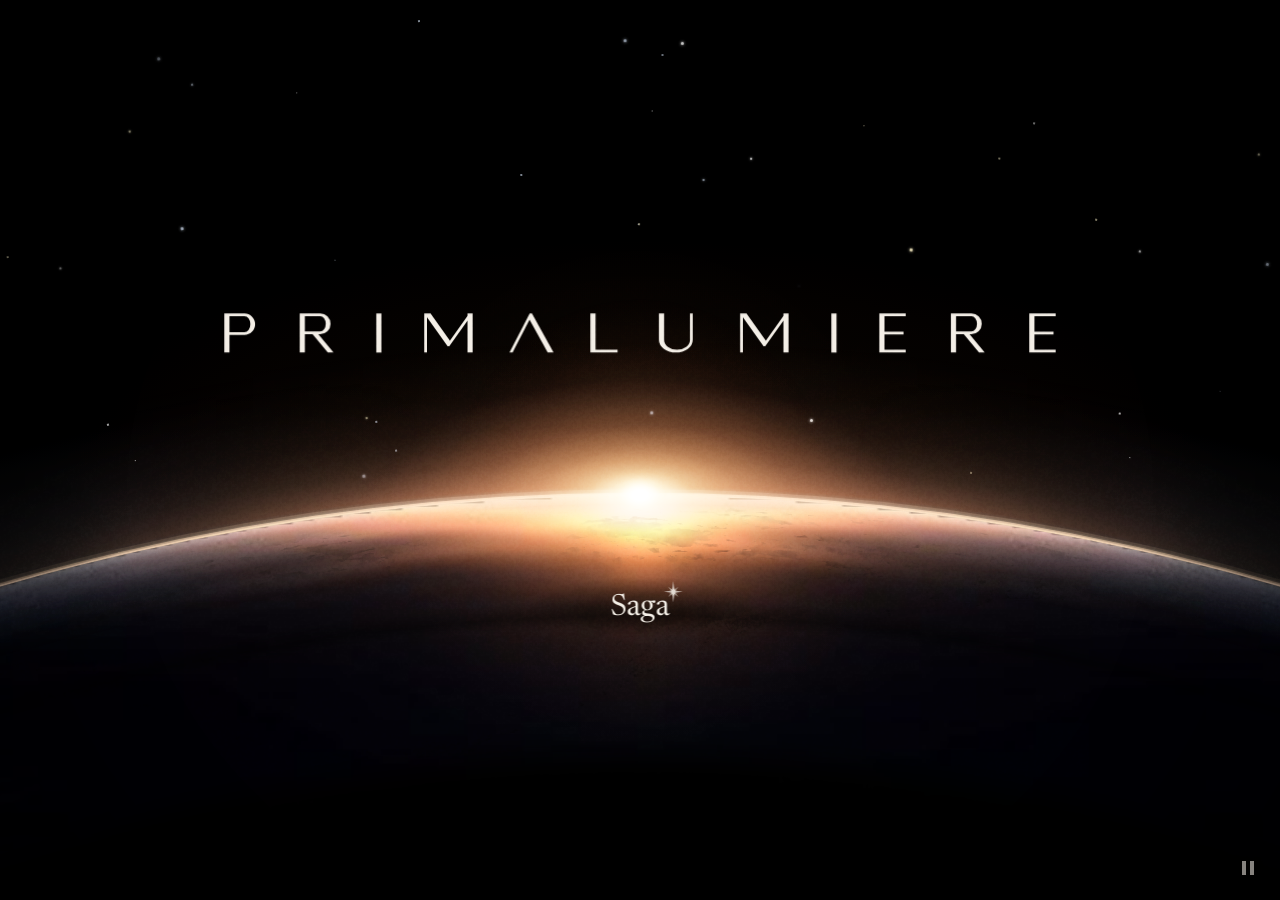
==== index.html @ acbf9173 "site: primalumiere.com" ====
<!doctype html>
<html lang="en-IN">
<head>
<meta charset="utf-8">
<meta name="viewport" content="width=device-width, initial-scale=1, viewport-fit=cover">
<meta name="color-scheme" content="dark">
<!-- No script and no other origin is allowed. -->
<meta http-equiv="Content-Security-Policy" content="default-src 'none'; style-src 'self'; img-src 'self'; font-src 'self'; base-uri 'none'; form-action 'none'">
<meta name="referrer" content="no-referrer">
<meta name="robots" content="noai, noimageai">
<meta name="description" content="PrimaLumiere is building Saga: Of People, Through People, a teacher-led classroom tool for engineering colleges in India.">
<title>PrimaLumiere</title>
<link rel="icon" href="favicon.svg" type="image/svg+xml">
<link rel="preload" href="fonts/newsreader.woff2" as="font" type="font/woff2" crossorigin>
<link rel="stylesheet" href="site.css">
<link rel="stylesheet" href="home.css">
</head>
<body>
<a class="skip" href="#main">Skip to content</a>
<main id="main">
  <section class="dawn daybreak first" id="top" aria-labelledby="top-h">
    <!-- Back to front: stars, the sun's glow, its disc (hidden by the planet until it rises), the planet, the lit air, the sun's light. -->
    <div class="sky" aria-hidden="true"><span class="stars"><span class="turn"><i></i><i></i><i></i><i></i><i></i><i></i><i></i><i></i><i></i><i></i><i></i><i></i><i></i><i></i><i></i><i></i><i></i><i></i><i></i><i></i><i></i><i></i><i></i><i></i><i></i><i></i><i></i><i></i><i></i><i></i><i></i><i></i><i></i><i></i><i></i><i></i><i></i><i></i><i></i><i></i><i></i><i></i><i></i><i></i><i></i><i></i><i></i><i></i><i></i><i></i><i></i><i></i><i></i><i></i><i></i><i></i><i></i><i></i><i></i><i></i><i></i><i></i><i></i><i></i><i></i><i></i><i></i><i></i><i></i><i></i><i></i><i></i><i></i><i></i><i></i><i></i><i></i><i></i><i></i><i></i><i></i><i></i><i></i><i></i><i></i><i></i><i></i><i></i><i></i><i></i><i></i><i></i><i></i><i></i><i></i><i></i><i></i><i></i><i></i><i></i><i></i><i></i><i></i><i></i><i></i><i></i><i></i><i></i></span></span><span class="halo"></span><span class="disc"></span>
      <!-- The planet: one circle, its top as a smooth stroked arc. Strokes keep their pixel widths; each fades along the arc by its gradient. -->
      <svg class="limb" viewBox="0 0 1000 1000" fill="none" focusable="false">
        <defs>
          <path id="limb-arc" d="M117 178.6A500 500 0 0 1 883 178.6" vector-effect="non-scaling-stroke"/>
          <path id="limb-body" d="M117 178.6A500 500 0 0 1 883 178.6V1000H117Z"/>
          <!-- Mirrored about the sun (x 500): offset 1 is 40% of the planet's width away. -->
          <linearGradient id="limb-rim" gradientUnits="userSpaceOnUse" x1="500" x2="900" spreadMethod="reflect">
            <stop stop-color="#fffdf6"/><stop offset=".14" stop-color="#fffae5"/><stop offset=".24" stop-color="#ffe4c9" stop-opacity=".86"/><stop offset=".32" stop-color="#dfc2b2" stop-opacity=".6"/>
            <stop offset=".48" stop-color="#b9a9a8" stop-opacity=".46"/><stop offset=".75" stop-color="#9aa0b0" stop-opacity=".26"/><stop offset="1" stop-color="#9aa0b0" stop-opacity=".17"/>
          </linearGradient>
          <linearGradient id="limb-hot" gradientUnits="userSpaceOnUse" x1="500" x2="900" spreadMethod="reflect">
            <stop stop-color="#fff"/><stop offset=".1" stop-color="#fff4e2" stop-opacity=".9"/><stop offset=".2" stop-color="#ffe2bc" stop-opacity=".66"/><stop offset=".3" stop-color="#ffcf9c" stop-opacity=".36"/><stop offset=".42" stop-color="#ffc890" stop-opacity=".12"/><stop offset=".55" stop-color="#ffc890" stop-opacity="0"/>
          </linearGradient>
        </defs>
        <use href="#limb-body" fill="#000"/>
        <!-- The rim: warm to the screen's edges, overexposed near the sun. -->
        <g class="rim">
          <use href="#limb-arc" stroke="url(#limb-rim)" stroke-width="7" stroke-opacity=".1"/>
          <use href="#limb-arc" stroke="url(#limb-rim)" stroke-width="4" stroke-opacity=".3"/>
          <use href="#limb-arc" stroke="url(#limb-rim)" stroke-width="1.6"/>
        </g>
        <g class="hot">
          <use href="#limb-arc" stroke="url(#limb-hot)" stroke-width="12" stroke-opacity=".3"/>
          <use href="#limb-arc" stroke="url(#limb-hot)" stroke-width="5"/>
        </g>
      </svg>
      <!-- The turning earth: its surface turns along the rim, the band below a little faster, while its light stays under the sun.
           Each band is two copies, half a cycle apart, crossing over so the turn never ends. -->
      <span class="earth"><span class="pair"><span class="surface outer"></span><span class="surface outer later"></span></span><span class="pair"><span class="surface inner"></span><span class="surface inner later"></span></span></span>
      <span class="air"></span><span class="sun"></span></div>
    <!-- The name is drawn: one filled outline per letter, thick and thin strokes, wide letters, open spacing; the text stays for screen readers. -->
    <h1 id="top-h"><span class="sr">PrimaLumiere</span>
      <svg class="mark" viewBox="-4 -4 2267.45 108" aria-hidden="true" focusable="false">
        <g><path d="M-3.25 -3.25H10.75V103.25H-3.25ZM-3.25 -3.25H51.5A29.25 29.25 0 0 1 51.5 55.25H-3.25ZM10.75 4.25V47.75H51.5A16.25 21.75 0 0 0 51.5 4.25Z"/></g>
        <g><path d="M202.3 -3.25H216.3V103.25H202.3ZM202.3 -3.25H258.05A28.25 28.25 0 0 1 258.05 53.25H202.3ZM216.3 4.25V45.75H258.05A15.25 20.75 0 0 0 258.05 4.25ZM231.7 46.75L247.31 46.75L294.3 103.25L278.69 103.25Z"/></g>
        <g><path d="M410.98 -3.25H424.98V103.25H410.98Z"/></g>
        <g><path d="M541.65 -3.25H549.15V103.25H541.65ZM659.65 -3.25H673.65V103.25H659.65ZM541.65 -3.25L558.84 -3.25L611.64 70.84L664.44 -3.25L673.65 -3.25L610.05 86L605.25 86Z"/></g>
        <g><path d="M774.07 103.25L782.52 103.25L828.69 13.92L878.08 103.25L894.07 103.25L835.19 -3.25L829.12 -3.25Z"/></g>
        <g><path d="M994.5 -3.25H1008.5V103.25H994.5ZM994.5 95.75H1068.5V103.25H994.5Z"/></g>
        <g><path d="M1181.28 -3.25V69A46 34.25 0 0 0 1273.28 69V-3.25H1265.78V69A35.25 26.75 0 0 1 1195.28 69V-3.25Z"/></g>
        <g><path d="M1402.62 -3.25H1410.12V103.25H1402.62ZM1520.62 -3.25H1534.62V103.25H1520.62ZM1402.62 -3.25L1419.82 -3.25L1472.62 70.84L1525.42 -3.25L1534.62 -3.25L1471.03 86L1466.22 86Z"/></g>
        <g><path d="M1651.3 -3.25H1665.3V103.25H1651.3Z"/></g>
        <g><path d="M1781.97 -3.25H1853.97V4.25H1795.97V46.25H1847.97V53.75H1795.97V95.75H1853.97V103.25H1781.97Z"/></g>
        <g><path d="M1977.15 -3.25H1991.15V103.25H1977.15ZM1977.15 -3.25H2032.9A28.25 28.25 0 0 1 2032.9 53.25H1977.15ZM1991.15 4.25V45.75H2032.9A15.25 20.75 0 0 0 2032.9 4.25ZM2006.55 46.75L2022.16 46.75L2069.15 103.25L2053.54 103.25Z"/></g>
        <g><path d="M2190.7 -3.25H2262.7V4.25H2204.7V46.25H2256.7V53.75H2204.7V95.75H2262.7V103.25H2190.7Z"/></g>
      </svg>
    </h1>
    <!-- Saga, under the sun on the planet's dark side: the way to its page, in the serif of that page's title. -->
    <!-- Saga's star (the founder's reference, 12 Nov): thin rays from a bright point, the vertical longest; here in the word's own colour. -->
    <a class="to-saga" href="saga/">Saga<svg class="star" viewBox="-12 -12 24 24" aria-hidden="true" focusable="false">
      <path d="M0 -12L1.25 0L0 12L-1.25 0ZM10.5 0L0 1.15L-10.5 0L0 -1.15ZM5.66 -5.66L0.6 0.6L-5.66 5.66L-0.6 -0.6ZM5.66 5.66L-0.6 0.6L-5.66 -5.66L0.6 -0.6ZM2.14 -5.17L0.46 0.19L-2.14 5.17L-0.46 -0.19ZM5.17 -2.14L0.19 0.46L-5.17 2.14L-0.19 -0.46ZM5.17 2.14L-0.19 0.46L-5.17 -2.14L0.19 -0.46ZM2.14 5.17L-0.46 0.19L-2.14 -5.17L0.46 -0.19Z"/><circle r="2.1"/>
    </svg></a>
    <!-- The earth and the sky turn for as long as the page is open and the stars breathe for six minutes; this pauses them. A native checkbox, so keys and screen readers work without script. -->
    <label class="pause"><input type="checkbox" id="turn"><span class="sr">Pause the moving sky</span></label>
  </section>
</main>
</body>
</html>
---- site.css ----
/* PrimaLumiere's site, the parts every page shares: the type, the tokens, the dawn and the daybreak, the missing page,
   and the move from the company's page to Saga's. Each page adds its own file: home.css (the company's page) and
   saga/saga.css (Saga's page); a rule for one page goes in that page's file, so it can never reach another page.
   No script; small images only: the film grain, and the planet's surface and its light (WebP, with JPEG fallbacks).
   Each rule is the finished page; starting states live only in the pages' motion blocks, so a phone that reduces
   motion or lacks scroll timelines shows the same page, still. */

/* The display serif, Newsreader (SIL Open Font License, fonts/OFL.txt): weight 400, Latin, roman and italic. */
@font-face { font-family: Newsreader; src: url(fonts/newsreader.woff2) format("woff2"); font-weight: 400; font-style: normal; font-display: swap; }
@font-face { font-family: Newsreader; src: url(fonts/newsreader-italic.woff2) format("woff2"); font-weight: 400; font-style: italic; font-display: swap; }
/* Until it arrives, Georgia resized to Newsreader's width and line box, so the swap moves nothing.
   shortcut: measured against Georgia only; a phone without Georgia falls through to its own serif and may shift a little. */
@font-face { font-family: "Newsreader fallback"; src: local(Georgia); font-style: normal; size-adjust: 97.4%; ascent-override: 75.5%; descent-override: 27.2%; line-gap-override: 0%; }
@font-face { font-family: "Newsreader fallback"; src: local("Georgia Italic"), local(Georgia-Italic); font-style: italic; size-adjust: 87.3%; ascent-override: 84.2%; descent-override: 30.4%; line-gap-override: 0%; }

:root {
  --night: #050505; --light: #f4efe7; --muted: #a9a196; --ember: #e8a56c; --hairline: #24211e;
  --font-display: Newsreader, "Newsreader fallback", "Iowan Old Style", "Palatino Linotype", Palatino, "Noto Serif", Georgia, serif;
  --font-text: system-ui, -apple-system, "Segoe UI", Roboto, "Noto Sans", "Helvetica Neue", Arial, sans-serif;
  --gutter: max(1.25rem, 4vw);
  --arrive: cubic-bezier(0.16, 1, 0.3, 1); --settle: cubic-bezier(0.4, 0, 0.2, 1);
  /* The dawn's shape. A page or a section moves and sizes its horizon by setting these. */
  --horizon: 55%; --sun-x: 50%; --planet: 260vw; --halo: min(92vw, 80rem); --glow: 56rem;
  color-scheme: dark;
}
@media (min-width: 48rem) { :root { --planet: 360vw; } }
@media (prefers-contrast: more) { :root { --muted: var(--light); } }

* { box-sizing: border-box; }
html { -webkit-text-size-adjust: 100%; }
@media (prefers-reduced-motion: no-preference) { html { scroll-behavior: smooth; } }
body { margin: 0; background: var(--night); color: var(--light); font: 1.0625rem/1.6 var(--font-text); }
a { color: inherit; text-underline-offset: 0.25em; text-decoration-color: var(--ember); }
:focus-visible { outline: 2px solid var(--light); outline-offset: 4px; }
h1, h2, p { margin: 0; }
.sr { position: absolute; width: 1px; height: 1px; overflow: hidden; clip-path: inset(50%); white-space: nowrap; }
.skip { position: absolute; left: -999px; top: 0; z-index: 20; }
.skip:focus { left: 1rem; top: 1rem; background: var(--night); padding: 0.75rem 1rem; }

/* The dawn: a planet far wider than the screen, so its top reads as a horizon, lit from behind; a vignette fades the sides. */
.dawn { position: relative; isolation: isolate; overflow: clip; }
.sky { position: absolute; inset: 0; z-index: -1; pointer-events: none; }
.sky::after { content: ""; position: absolute; inset: 0; background: radial-gradient(ellipse 72% 78% at var(--sun-x) var(--horizon), transparent 35%, var(--night) 100%); }
.halo { position: absolute; left: var(--sun-x); top: var(--horizon); width: var(--halo); aspect-ratio: 5 / 2; transform: translate(-50%, -50%); background: radial-gradient(closest-side, rgb(255 214 170 / 0.4), rgb(224 138 82 / 0.15) 45%, transparent); }
/* The night side: black and opaque, so whatever sits behind it is below the horizon. */
.planet { --air: 0.875rem; position: absolute; left: var(--sun-x); top: var(--horizon); width: var(--planet); aspect-ratio: 1; transform: translateX(-50%); border-radius: 50%; background: #000; }
/* Rim and air where the planet is this box (the company's is the SVG .limb): rings faded by a mask on the sun, each edge ramped over pixels so it never steps. */
.planet::before, .planet::after { content: ""; position: absolute; inset: calc(-1 * var(--air)); border-radius: 50%; }
.planet::before {
  background: radial-gradient(closest-side, transparent calc(100% - var(--air) - 3px), rgb(255 232 204 / 0.9) calc(100% - var(--air) - 0.5px), rgb(255 200 150 / 0.3) calc(100% - var(--air) + 2px), transparent calc(100% - var(--air) * 0.4));
  mask: radial-gradient(var(--halo) at 50% var(--air), #000, rgb(0 0 0 / 0.4) 30%, rgb(0 0 0 / 0.1) 65%, transparent);
}
.planet::after {
  background: radial-gradient(closest-side, transparent calc(100% - var(--air) - 2.5px), #fffaf0 calc(100% - var(--air) - 0.5px), rgb(255 214 150 / 0.6) calc(100% - var(--air) * 0.8), rgb(238 128 58 / 0.32) calc(100% - var(--air) * 0.55), rgb(110 180 204 / 0.2) calc(100% - var(--air) * 0.25), transparent),
    radial-gradient(100% 1.25rem at 50% var(--air), rgb(232 140 80 / 0.12), transparent);
  mask: radial-gradient(calc(var(--halo) / 3) at 50% var(--air), #000, transparent);
}
/* The sun as a lens sees it: a white-hot core on the rim inside a round glare that ignores the planet's edge, since it forms in the lens. */
.sun {
  position: absolute; left: var(--sun-x); top: var(--horizon); width: var(--glow); aspect-ratio: 1; transform: translate(-50%, -50%);
  background: radial-gradient(calc(var(--glow) * 0.22) calc(var(--glow) * 0.055), #fff 10%, rgb(255 250 240 / 0.95) 30%, rgb(255 236 210 / 0.7) 40%, rgb(255 210 160 / 0.35) 65%, rgb(255 190 130 / 0.12) 85%, transparent),
    radial-gradient(circle closest-side, rgb(255 230 200 / 0.3), rgb(255 206 160 / 0.14) 10%, rgb(255 180 120 / 0.06) 26%, rgb(255 160 100 / 0.02) 52%, transparent);
}
/* ---- The daybreak: the dawn in full, as the company's first screen and Saga's cover draw it ---- */

/* Space here is pure black, for the grain to blend with. --hi and --ho: the air's scale inside and outside the limb. */
.daybreak { --night: #000; --hi: clamp(9px, 1.45vw, 22px); --ho: clamp(14px, 2.7vw, 40px); background: var(--night); }
/* Film grain, soft-light: black stays black and white white, the dark gradients lose their bands, and the glow is not dusted. */
.daybreak::after { content: ""; position: absolute; inset: 0; z-index: 1; pointer-events: none; background: url(grain.png); opacity: 0.04; mix-blend-mode: soft-light; }
/* The vignette, gentler here: it darkens the corners but spares the rim, which runs bright to the screen's edges. */
.daybreak .sky::after { background: radial-gradient(ellipse 80% 100% at var(--sun-x) var(--horizon), transparent 50%, var(--night)); }
/* Day: a broad warm halo across the middle of the sky, behind the planet. */
.daybreak .sky::before { content: ""; position: absolute; inset: 0; opacity: 0.8;
  background: radial-gradient(max(50vw, 16rem) 30svh at var(--sun-x) var(--horizon), rgb(255 150 86 / 0.15), rgb(200 96 52 / 0.05) 45%, transparent); }
/* The sun's glow in the air, behind the planet: a flat bright band along the horizon and a softer plume rising behind the name. */
.daybreak .halo { inset: 0; width: auto; aspect-ratio: auto; transform: none;
  background: radial-gradient(max(22vw, 9rem) 8svh at var(--sun-x) var(--horizon), rgb(255 226 190 / 0.3), rgb(255 180 120 / 0.22) 22%, rgb(240 140 80 / 0.14) 45%, rgb(200 100 60 / 0.07) 70%, rgb(170 84 50 / 0.03) 88%, transparent),
    radial-gradient(clamp(9rem, 15vw, 24rem) 22svh at var(--sun-x) var(--horizon), rgb(255 214 170 / 0.22), rgb(250 170 110 / 0.19) 15%, rgb(240 150 90 / 0.14) 30%, rgb(230 128 76 / 0.09) 52%, rgb(180 90 56 / 0.04) 76%, transparent); }
/* The daybreak's planet: an SVG of the same circle as .planet, sized and placed the same way. */
.limb { position: absolute; left: var(--sun-x); top: var(--horizon); width: var(--planet); height: auto; transform: translateX(-50%); overflow: visible; }
/* The earth, kept inside the planet: its surface can turn (the company's page turns it) while its light stays under the sun.
   The black ground is what the light multiplies where there is no surface, so the light never shows on its own. */
.earth { position: absolute; inset: 0; background: #000; clip-path: circle(calc(var(--planet) / 2 - 1px) at var(--sun-x) calc(var(--horizon) + var(--planet) / 2)); }
/* The light on the surface, still: warm under the sun, bright just inside the limb, slate to the sides; an arc of 80 degrees (1.2856 r by 0.3259 r). */
.earth::after { --r: calc(var(--planet) / 2); content: ""; position: absolute; left: calc(var(--sun-x) - var(--r) * 0.6428); top: var(--horizon);
  width: calc(var(--r) * 1.2856); height: calc(var(--r) * 0.3259); background: url(earth-light.jpg) 0 0 / 100% 100% no-repeat; mix-blend-mode: multiply; }
/* The surface: cloud tops and their shadows, already curved (a 62-degree arc; box 1.0306 r by 0.2461 r), in two bands turning about the planet's centre. */
.surface { --r: calc(var(--planet) / 2); position: absolute; left: calc(var(--sun-x) - var(--r) * 0.5153); top: var(--horizon); width: calc(var(--r) * 1.0306); height: calc(var(--r) * 0.2461);
  background: url(earth-detail.jpg) 0 0 / 100% 100% no-repeat; transform-origin: 50% var(--r); transform: rotate(var(--to)); }
/* Sharper where WebP is read: the band at the size a 1440 px screen shows it; the JPEG above, smaller, is the fallback. */
.surface { background-image: image-set(url(earth-detail.webp) type("image/webp"), url(earth-detail.jpg) type("image/jpeg")); }
/* The band by the rim turns slower than the one below it, which is nearer, so the surface reads as a sphere turning; the lower one fades in over the other. */
.outer { --from: 4deg; --to: -4deg; mask-image: radial-gradient(circle var(--r) at 50% var(--r), transparent calc(100% - var(--r) * 0.075), #000 calc(100% - var(--r) * 0.06)); }
.inner { --from: 6deg; --to: -6deg; mask-image: radial-gradient(circle var(--r) at 50% var(--r), #000 calc(100% - var(--r) * 0.06), transparent calc(100% - var(--r) * 0.045)); }
/* The lit air, seen against space and against the dark ground: one band straddling the limb, on the planet's own circle (100% is the limb). */
.air, .air::before, .air::after { position: absolute; inset: 0; }
.air::before, .air::after { content: ""; --limb: circle calc(var(--planet) / 2) at var(--sun-x) calc(var(--horizon) + var(--planet) / 2); }
/* Warm: brightest at the limb, falling inward and outward; strongest within 8% of the screen either side of the sun, never gone at the edges. The masks are placed from --sun-x, so they follow a sun off the centre. */
.air::before {
  background: radial-gradient(var(--limb), transparent calc(100% - 4 * var(--hi)), rgb(255 176 140 / 0.05) calc(100% - 3 * var(--hi)), rgb(255 176 140 / 0.11) calc(100% - 2 * var(--hi)),
    rgb(255 176 140 / 0.29) calc(100% - var(--hi)), rgb(255 176 140 / 0.48) calc(100% - var(--hi) / 2), rgb(255 222 190 / 0.72) 100%, rgb(255 168 124 / 0.62) calc(100% + var(--ho) / 4),
    rgb(255 168 124 / 0.49) calc(100% + var(--ho) / 2), rgb(255 168 124 / 0.29) calc(100% + var(--ho)), rgb(255 168 124 / 0.18) calc(100% + 1.5 * var(--ho)),
    rgb(255 168 124 / 0.11) calc(100% + 2 * var(--ho)), rgb(255 168 124 / 0.04) calc(100% + 3 * var(--ho)), transparent calc(100% + 4.5 * var(--ho)));
  mask-image: linear-gradient(90deg, rgb(0 0 0 / 0.1), rgb(0 0 0 / 0.14) calc(var(--sun-x) - 46%), rgb(0 0 0 / 0.36) calc(var(--sun-x) - 35%), rgb(0 0 0 / 0.8) calc(var(--sun-x) - 20%), #000 calc(var(--sun-x) - 8%),
    #000 calc(var(--sun-x) + 8%), rgb(0 0 0 / 0.8) calc(var(--sun-x) + 20%), rgb(0 0 0 / 0.36) calc(var(--sun-x) + 35%), rgb(0 0 0 / 0.14) calc(var(--sun-x) + 46%), rgb(0 0 0 / 0.1));
}
/* Cool: the far limb, away from the sun, mostly just inside the edge. */
.air::after {
  background: radial-gradient(var(--limb), transparent calc(100% - 3 * var(--hi)), rgb(150 170 210 / 0.1) calc(100% - 1.5 * var(--hi)), rgb(150 170 210 / 0.22) calc(100% - 0.3 * var(--hi)),
    rgb(170 180 205 / 0.1) 100%, rgb(150 165 200 / 0.08) calc(100% + 1.5 * var(--ho)), transparent calc(100% + 4 * var(--ho)));
  mask-image: linear-gradient(90deg, rgb(0 0 0 / 0.7), rgb(0 0 0 / 0.7) calc(var(--sun-x) - 40%), transparent calc(var(--sun-x) - 16%), transparent calc(var(--sun-x) + 16%), rgb(0 0 0 / 0.7) calc(var(--sun-x) + 40%), rgb(0 0 0 / 0.7));
}
/* The daybreak's sun: a compact core on the rim, glare spilling onto the planet, a faint round glare; screened, since glare is light that adds to what it falls on. */
.daybreak .sun { --core: clamp(1.5rem, 2.3vw, 2.1rem); mix-blend-mode: screen;
  background: radial-gradient(var(--core) calc(var(--core) * 0.7) at 50% 50%, #fff 25%, rgb(255 250 236 / 0.9) 45%, rgb(255 236 200 / 0.5) 70%, rgb(255 220 170 / 0.2) 88%, transparent),
    radial-gradient(clamp(8rem, 20vw, 20rem) clamp(5rem, 9vw, 8rem) at 50% 50%, rgb(255 244 222 / 0.95), rgb(255 232 190 / 0.9) 12%, rgb(255 198 135 / 0.8) 20%, rgb(250 165 100 / 0.66) 30%, rgb(242 145 85 / 0.48) 40%, rgb(225 120 70 / 0.24) 60%, rgb(190 100 66 / 0.08) 85%, transparent),
    radial-gradient(circle 16rem, rgb(255 230 200 / 0.22), rgb(255 206 160 / 0.1) 10%, rgb(255 180 120 / 0.05) 26%, rgb(255 160 100 / 0.02) 52%, transparent); }

/* The missing page: a small dawn, with the way back. */
.lost { --horizon: 70%; --halo: min(70vw, 44rem); --glow: 6rem;
  min-height: max(100svh, 30rem); display: grid; align-content: start; justify-items: center; gap: 0.5rem; padding: 28svh var(--gutter) 0; text-align: center; }
.lost h1 { font: 400 clamp(1.875rem, 1.4rem + 2vw, 3rem)/1.15 var(--font-display); }
.lost p { color: var(--muted); }
.lost a { display: inline-flex; align-items: center; min-height: 48px; }

/* Going to Saga's page, its name travels into that page's title. */
@view-transition { navigation: auto; }
::view-transition-group(saga) { animation-duration: 0.4s; animation-timing-function: cubic-bezier(0.4, 0, 0.2, 1); }

/* Motion every page uses: a fade, and the sun's bloom. */
@keyframes appear { from { opacity: 0; } }
@keyframes bloom { from { opacity: 0; transform: translate(-50%, -50%) scale(0.3); } }
---- home.css ----
/* The company's page, after site.css: one screen, the name drawn over the daybreak, Saga under the sun, and the
   arrival paced like a film title. */

/* Screen 1, first light: the name in the upper glow, the horizon just below the middle. --saga-drop: Saga's centre below the horizon, an eighth of the screen, in one place. */
.first { --saga-drop: 12.5%; height: 100svh; min-height: 34rem; }
/* A soft clear zone in the turning surface round Saga, so a passing cloud never dims it. */
.first .earth { mask-image: radial-gradient(clamp(4rem, 9vw, 8rem) clamp(1.5rem, 3.4svh, 2.25rem) at var(--sun-x) calc(var(--horizon) + var(--saga-drop)), rgb(0 0 0 / 0.5) 35%, #000); }
/* The live sky (the founder, 12 Nov: "add a live star background"; "from the star I meant the background stars"; "keep the rotation
   on all the time"): 108 stars set round the planet's centre, their pattern repeating every 24 degrees, the sky turning 24 degrees
   every 270 s at the surface's own pace, for as long as the page is open, so each cycle ends where it began. Each star breathes
   on its own slow rhythm (a full breath of 8 to 16 s) for six minutes, then rests, bright; its repeats breathe with it. In CSS
   alone, since the page runs no script. The pause stops the sky and the earth; with reduced motion the stars do not breathe.
   The band the name crosses (31 to 43%) stays clear, by a mask that does not turn. */
.stars { position: absolute; inset: 0; mask-image: linear-gradient(#000 29%, transparent 32%, transparent 42%, #000 45%); }
/* The pivot: a point at the planet's centre; each star is turned about it and lifted to its height in the sky. */
.turn { --r: calc(var(--planet) / 2); --sky: calc(max(100svh, 34rem) * 0.55); position: absolute; left: var(--sun-x); top: calc(var(--horizon) + var(--r)); width: 0; height: 0; }
.stars i { position: absolute; left: 0; top: 0; margin: -1px 0 0 -1px; border-radius: 50%; opacity: var(--hi); }
.stars i:nth-child(1) { transform: rotate(-17.94deg) translateY(calc(-1 * (var(--r) + 0.525 * var(--sky)))); width: 2.6px; height: 2.6px; background: rgb(254 243 199); box-shadow: 0 0 2.6px rgb(254 243 199); --hi: 0.86; animation-duration: 7.3s; animation-iteration-count: 50; animation-delay: -7.7s; }
.stars i:nth-child(2) { transform: rotate(0.47deg) translateY(calc(-1 * (var(--r) + 0.889 * var(--sky)))); width: 1.8px; height: 1.8px; background: rgb(219 234 254); --hi: 0.61; animation-duration: 5.7s; animation-iteration-count: 64; animation-delay: -0.3s; }
.stars i:nth-child(3) { transform: rotate(-9.97deg) translateY(calc(-1 * (var(--r) + 0.967 * var(--sky)))); width: 3px; height: 3px; background: rgb(219 234 254); box-shadow: 0 0 3px rgb(219 234 254); --hi: 0.56; animation-duration: 5.7s; animation-iteration-count: 64; animation-delay: -10.7s; }
.stars i:nth-child(4) { transform: rotate(-0.02deg) translateY(calc(-1 * (var(--r) + 0.547 * var(--sky)))); width: 1.8px; height: 1.8px; background: rgb(254 243 199); --hi: 0.67; animation-duration: 6.7s; animation-iteration-count: 54; animation-delay: -12.3s; }
.stars i:nth-child(5) { transform: rotate(-22.61deg) translateY(calc(-1 * (var(--r) + 0.638 * var(--sky)))); width: 2.2px; height: 2.2px; background: rgb(219 234 254); box-shadow: 0 0 2.2px rgb(219 234 254); --hi: 0.62; animation-duration: 7.9s; animation-iteration-count: 46; animation-delay: -3.1s; }
.stars i:nth-child(6) { transform: rotate(-15.90deg) translateY(calc(-1 * (var(--r) + 0.092 * var(--sky)))); width: 2px; height: 2px; background: rgb(254 243 199); --hi: 0.57; animation-duration: 4.7s; animation-iteration-count: 76; animation-delay: -8.8s; }
.stars i:nth-child(7) { transform: rotate(-7.22deg) translateY(calc(-1 * (var(--r) + 0.855 * var(--sky)))); width: 1.4px; height: 1.4px; background: rgb(255 255 255); --hi: 0.69; animation-duration: 5.3s; animation-iteration-count: 68; animation-delay: -8.2s; }
.stars i:nth-child(8) { transform: rotate(-16.25deg) translateY(calc(-1 * (var(--r) + 0.729 * var(--sky)))); width: 1.6px; height: 1.6px; background: rgb(254 243 199); --hi: 0.55; animation-duration: 6.5s; animation-iteration-count: 56; animation-delay: -1.7s; }
.stars i:nth-child(9) { transform: rotate(-10.11deg) translateY(calc(-1 * (var(--r) + 0.621 * var(--sky)))); width: 3px; height: 3px; background: rgb(219 234 254); box-shadow: 0 0 3px rgb(219 234 254); --hi: 0.78; animation-duration: 5.9s; animation-iteration-count: 62; animation-delay: -1.2s; }
.stars i:nth-child(10) { transform: rotate(-6.33deg) translateY(calc(-1 * (var(--r) + 0.177 * var(--sky)))); width: 2px; height: 2px; background: rgb(219 234 254); --hi: 0.75; animation-duration: 6.6s; animation-iteration-count: 54; animation-delay: -12.4s; }
.stars i:nth-child(11) { transform: rotate(-19.89deg) translateY(calc(-1 * (var(--r) + 0.164 * var(--sky)))); width: 3px; height: 3px; background: rgb(255 255 255); box-shadow: 0 0 3px rgb(255 255 255); --hi: 0.86; animation-duration: 6.9s; animation-iteration-count: 52; animation-delay: -9.7s; }
.stars i:nth-child(12) { transform: rotate(-5.93deg) translateY(calc(-1 * (var(--r) + 0.115 * var(--sky)))); width: 1.6px; height: 1.6px; background: rgb(219 234 254); --hi: 0.64; animation-duration: 7.4s; animation-iteration-count: 48; animation-delay: -4.2s; }
.stars i:nth-child(13) { transform: rotate(-12.17deg) translateY(calc(-1 * (var(--r) + 0.177 * var(--sky)))); width: 1.2px; height: 1.2px; background: rgb(255 255 255); --hi: 0.89; animation-duration: 6.0s; animation-iteration-count: 60; animation-delay: -2.6s; }
.stars i:nth-child(14) { transform: rotate(-0.03deg) translateY(calc(-1 * (var(--r) + 0.546 * var(--sky)))); width: 1.2px; height: 1.2px; background: rgb(219 234 254); --hi: 0.74; animation-duration: 7.6s; animation-iteration-count: 48; animation-delay: -2.2s; }
.stars i:nth-child(15) { transform: rotate(-12.90deg) translateY(calc(-1 * (var(--r) + 0.590 * var(--sky)))); width: 2.2px; height: 2.2px; background: rgb(255 255 255); box-shadow: 0 0 2.2px rgb(255 255 255); --hi: 0.75; animation-duration: 6.1s; animation-iteration-count: 60; animation-delay: -5.0s; }
.stars i:nth-child(16) { transform: rotate(0.27deg) translateY(calc(-1 * (var(--r) + 0.775 * var(--sky)))); width: 1.4px; height: 1.4px; background: rgb(255 255 255); --hi: 0.79; animation-duration: 5.9s; animation-iteration-count: 62; animation-delay: -11.1s; }
.stars i:nth-child(17) { transform: rotate(-0.32deg) translateY(calc(-1 * (var(--r) + 0.919 * var(--sky)))); width: 3px; height: 3px; background: rgb(219 234 254); box-shadow: 0 0 3px rgb(219 234 254); --hi: 0.68; animation-duration: 5.2s; animation-iteration-count: 70; animation-delay: -4.6s; }
.stars i:nth-child(18) { transform: rotate(-10.44deg) translateY(calc(-1 * (var(--r) + 0.348 * var(--sky)))); width: 1.2px; height: 1.2px; background: rgb(219 234 254); --hi: 0.87; animation-duration: 6.3s; animation-iteration-count: 58; animation-delay: -5.2s; }
.stars i:nth-child(19) { transform: rotate(-15.62deg) translateY(calc(-1 * (var(--r) + 0.809 * var(--sky)))); width: 1.6px; height: 1.6px; background: rgb(255 255 255); --hi: 0.56; animation-duration: 7.2s; animation-iteration-count: 50; animation-delay: -3.7s; }
.stars i:nth-child(20) { transform: rotate(-11.28deg) translateY(calc(-1 * (var(--r) + 0.396 * var(--sky)))); width: 3px; height: 3px; background: rgb(219 234 254); box-shadow: 0 0 3px rgb(219 234 254); --hi: 0.7; animation-duration: 5.9s; animation-iteration-count: 62; animation-delay: -2.9s; }
.stars i:nth-child(21) { transform: rotate(-4.55deg) translateY(calc(-1 * (var(--r) + 0.975 * var(--sky)))); width: 2px; height: 2px; background: rgb(219 234 254); --hi: 0.9; animation-duration: 6.3s; animation-iteration-count: 58; animation-delay: -10.1s; }
.stars i:nth-child(22) { transform: rotate(-10.83deg) translateY(calc(-1 * (var(--r) + 0.832 * var(--sky)))); width: 2.2px; height: 2.2px; background: rgb(254 243 199); box-shadow: 0 0 2.2px rgb(254 243 199); --hi: 0.78; animation-duration: 5.1s; animation-iteration-count: 70; animation-delay: -7.3s; }
.stars i:nth-child(23) { transform: rotate(-21.59deg) translateY(calc(-1 * (var(--r) + 0.684 * var(--sky)))); width: 2.2px; height: 2.2px; background: rgb(255 255 255); box-shadow: 0 0 2.2px rgb(255 255 255); --hi: 0.83; animation-duration: 5.1s; animation-iteration-count: 70; animation-delay: -9.0s; }
.stars i:nth-child(24) { transform: rotate(-20.39deg) translateY(calc(-1 * (var(--r) + 0.431 * var(--sky)))); width: 3px; height: 3px; background: rgb(255 255 255); box-shadow: 0 0 3px rgb(255 255 255); --hi: 0.62; animation-duration: 5.8s; animation-iteration-count: 62; animation-delay: -2.3s; }
.stars i:nth-child(25) { transform: rotate(0.87deg) translateY(calc(-1 * (var(--r) + 0.914 * var(--sky)))); width: 3px; height: 3px; background: rgb(255 255 255); box-shadow: 0 0 3px rgb(255 255 255); --hi: 0.78; animation-duration: 4.2s; animation-iteration-count: 86; animation-delay: -4.1s; }
.stars i:nth-child(26) { transform: rotate(0.27deg) translateY(calc(-1 * (var(--r) + 0.167 * var(--sky)))); width: 3px; height: 3px; background: rgb(219 234 254); box-shadow: 0 0 3px rgb(219 234 254); --hi: 0.71; animation-duration: 7.7s; animation-iteration-count: 46; animation-delay: -9.8s; }
.stars i:nth-child(27) { transform: rotate(-19.20deg) translateY(calc(-1 * (var(--r) + 0.764 * var(--sky)))); width: 1.2px; height: 1.2px; background: rgb(254 243 199); --hi: 0.79; animation-duration: 4.1s; animation-iteration-count: 88; animation-delay: -6.8s; }
.stars i:nth-child(28) { transform: rotate(-6.84deg) translateY(calc(-1 * (var(--r) + 0.510 * var(--sky)))); width: 1.4px; height: 1.4px; background: rgb(219 234 254); --hi: 0.56; animation-duration: 5.8s; animation-iteration-count: 62; animation-delay: -8.3s; }
.stars i:nth-child(29) { transform: rotate(-7.35deg) translateY(calc(-1 * (var(--r) + 0.398 * var(--sky)))); width: 1.8px; height: 1.8px; background: rgb(255 255 255); --hi: 0.61; animation-duration: 7.7s; animation-iteration-count: 46; animation-delay: -6.2s; }
.stars i:nth-child(30) { transform: rotate(-6.55deg) translateY(calc(-1 * (var(--r) + 0.187 * var(--sky)))); width: 2.2px; height: 2.2px; background: rgb(254 243 199); box-shadow: 0 0 2.2px rgb(254 243 199); --hi: 0.63; animation-duration: 7.5s; animation-iteration-count: 48; animation-delay: -2.3s; }
.stars i:nth-child(31) { transform: rotate(-9.37deg) translateY(calc(-1 * (var(--r) + 0.903 * var(--sky)))); width: 2.2px; height: 2.2px; background: rgb(219 234 254); box-shadow: 0 0 2.2px rgb(219 234 254); --hi: 0.63; animation-duration: 7.9s; animation-iteration-count: 46; animation-delay: -11.7s; }
.stars i:nth-child(32) { transform: rotate(-13.97deg) translateY(calc(-1 * (var(--r) + 0.637 * var(--sky)))); width: 1.8px; height: 1.8px; background: rgb(254 243 199); --hi: 0.72; animation-duration: 6.7s; animation-iteration-count: 54; animation-delay: -10.3s; }
.stars i:nth-child(33) { transform: rotate(-2.59deg) translateY(calc(-1 * (var(--r) + 0.652 * var(--sky)))); width: 1.8px; height: 1.8px; background: rgb(219 234 254); --hi: 0.73; animation-duration: 7.8s; animation-iteration-count: 46; animation-delay: -15.4s; }
.stars i:nth-child(34) { transform: rotate(-12.63deg) translateY(calc(-1 * (var(--r) + 0.261 * var(--sky)))); width: 2px; height: 2px; background: rgb(255 255 255); --hi: 0.89; animation-duration: 7.2s; animation-iteration-count: 50; animation-delay: -1.7s; }
.stars i:nth-child(35) { transform: rotate(-6.79deg) translateY(calc(-1 * (var(--r) + 0.072 * var(--sky)))); width: 2.6px; height: 2.6px; background: rgb(219 234 254); box-shadow: 0 0 2.6px rgb(219 234 254); --hi: 0.58; animation-duration: 7.4s; animation-iteration-count: 48; animation-delay: -5.1s; }
.stars i:nth-child(36) { transform: rotate(-6.05deg) translateY(calc(-1 * (var(--r) + 0.290 * var(--sky)))); width: 1.6px; height: 1.6px; background: rgb(255 255 255); --hi: 0.79; animation-duration: 4.4s; animation-iteration-count: 82; animation-delay: -7.9s; }
.stars i:nth-child(37) { transform: rotate(6.06deg) translateY(calc(-1 * (var(--r) + 0.525 * var(--sky)))); width: 2.6px; height: 2.6px; background: rgb(254 243 199); box-shadow: 0 0 2.6px rgb(254 243 199); --hi: 0.86; animation-duration: 7.3s; animation-iteration-count: 50; animation-delay: -7.7s; }
.stars i:nth-child(38) { transform: rotate(24.47deg) translateY(calc(-1 * (var(--r) + 0.889 * var(--sky)))); width: 1.8px; height: 1.8px; background: rgb(219 234 254); --hi: 0.61; animation-duration: 5.7s; animation-iteration-count: 64; animation-delay: -0.3s; }
.stars i:nth-child(39) { transform: rotate(14.03deg) translateY(calc(-1 * (var(--r) + 0.967 * var(--sky)))); width: 3px; height: 3px; background: rgb(219 234 254); box-shadow: 0 0 3px rgb(219 234 254); --hi: 0.56; animation-duration: 5.7s; animation-iteration-count: 64; animation-delay: -10.7s; }
.stars i:nth-child(40) { transform: rotate(23.98deg) translateY(calc(-1 * (var(--r) + 0.547 * var(--sky)))); width: 1.8px; height: 1.8px; background: rgb(254 243 199); --hi: 0.67; animation-duration: 6.7s; animation-iteration-count: 54; animation-delay: -12.3s; }
.stars i:nth-child(41) { transform: rotate(1.39deg) translateY(calc(-1 * (var(--r) + 0.638 * var(--sky)))); width: 2.2px; height: 2.2px; background: rgb(219 234 254); box-shadow: 0 0 2.2px rgb(219 234 254); --hi: 0.62; animation-duration: 7.9s; animation-iteration-count: 46; animation-delay: -3.1s; }
.stars i:nth-child(42) { transform: rotate(8.10deg) translateY(calc(-1 * (var(--r) + 0.092 * var(--sky)))); width: 2px; height: 2px; background: rgb(254 243 199); --hi: 0.57; animation-duration: 4.7s; animation-iteration-count: 76; animation-delay: -8.8s; }
.stars i:nth-child(43) { transform: rotate(16.78deg) translateY(calc(-1 * (var(--r) + 0.855 * var(--sky)))); width: 1.4px; height: 1.4px; background: rgb(255 255 255); --hi: 0.69; animation-duration: 5.3s; animation-iteration-count: 68; animation-delay: -8.2s; }
.stars i:nth-child(44) { transform: rotate(7.75deg) translateY(calc(-1 * (var(--r) + 0.729 * var(--sky)))); width: 1.6px; height: 1.6px; background: rgb(254 243 199); --hi: 0.55; animation-duration: 6.5s; animation-iteration-count: 56; animation-delay: -1.7s; }
.stars i:nth-child(45) { transform: rotate(13.89deg) translateY(calc(-1 * (var(--r) + 0.621 * var(--sky)))); width: 3px; height: 3px; background: rgb(219 234 254); box-shadow: 0 0 3px rgb(219 234 254); --hi: 0.78; animation-duration: 5.9s; animation-iteration-count: 62; animation-delay: -1.2s; }
.stars i:nth-child(46) { transform: rotate(17.67deg) translateY(calc(-1 * (var(--r) + 0.177 * var(--sky)))); width: 2px; height: 2px; background: rgb(219 234 254); --hi: 0.75; animation-duration: 6.6s; animation-iteration-count: 54; animation-delay: -12.4s; }
.stars i:nth-child(47) { transform: rotate(4.11deg) translateY(calc(-1 * (var(--r) + 0.164 * var(--sky)))); width: 3px; height: 3px; background: rgb(255 255 255); box-shadow: 0 0 3px rgb(255 255 255); --hi: 0.86; animation-duration: 6.9s; animation-iteration-count: 52; animation-delay: -9.7s; }
.stars i:nth-child(48) { transform: rotate(18.07deg) translateY(calc(-1 * (var(--r) + 0.115 * var(--sky)))); width: 1.6px; height: 1.6px; background: rgb(219 234 254); --hi: 0.64; animation-duration: 7.4s; animation-iteration-count: 48; animation-delay: -4.2s; }
.stars i:nth-child(49) { transform: rotate(11.83deg) translateY(calc(-1 * (var(--r) + 0.177 * var(--sky)))); width: 1.2px; height: 1.2px; background: rgb(255 255 255); --hi: 0.89; animation-duration: 6.0s; animation-iteration-count: 60; animation-delay: -2.6s; }
.stars i:nth-child(50) { transform: rotate(23.97deg) translateY(calc(-1 * (var(--r) + 0.546 * var(--sky)))); width: 1.2px; height: 1.2px; background: rgb(219 234 254); --hi: 0.74; animation-duration: 7.6s; animation-iteration-count: 48; animation-delay: -2.2s; }
.stars i:nth-child(51) { transform: rotate(11.10deg) translateY(calc(-1 * (var(--r) + 0.590 * var(--sky)))); width: 2.2px; height: 2.2px; background: rgb(255 255 255); box-shadow: 0 0 2.2px rgb(255 255 255); --hi: 0.75; animation-duration: 6.1s; animation-iteration-count: 60; animation-delay: -5.0s; }
.stars i:nth-child(52) { transform: rotate(24.27deg) translateY(calc(-1 * (var(--r) + 0.775 * var(--sky)))); width: 1.4px; height: 1.4px; background: rgb(255 255 255); --hi: 0.79; animation-duration: 5.9s; animation-iteration-count: 62; animation-delay: -11.1s; }
.stars i:nth-child(53) { transform: rotate(23.68deg) translateY(calc(-1 * (var(--r) + 0.919 * var(--sky)))); width: 3px; height: 3px; background: rgb(219 234 254); box-shadow: 0 0 3px rgb(219 234 254); --hi: 0.68; animation-duration: 5.2s; animation-iteration-count: 70; animation-delay: -4.6s; }
.stars i:nth-child(54) { transform: rotate(13.56deg) translateY(calc(-1 * (var(--r) + 0.348 * var(--sky)))); width: 1.2px; height: 1.2px; background: rgb(219 234 254); --hi: 0.87; animation-duration: 6.3s; animation-iteration-count: 58; animation-delay: -5.2s; }
.stars i:nth-child(55) { transform: rotate(8.38deg) translateY(calc(-1 * (var(--r) + 0.809 * var(--sky)))); width: 1.6px; height: 1.6px; background: rgb(255 255 255); --hi: 0.56; animation-duration: 7.2s; animation-iteration-count: 50; animation-delay: -3.7s; }
.stars i:nth-child(56) { transform: rotate(12.72deg) translateY(calc(-1 * (var(--r) + 0.396 * var(--sky)))); width: 3px; height: 3px; background: rgb(219 234 254); box-shadow: 0 0 3px rgb(219 234 254); --hi: 0.7; animation-duration: 5.9s; animation-iteration-count: 62; animation-delay: -2.9s; }
.stars i:nth-child(57) { transform: rotate(19.45deg) translateY(calc(-1 * (var(--r) + 0.975 * var(--sky)))); width: 2px; height: 2px; background: rgb(219 234 254); --hi: 0.9; animation-duration: 6.3s; animation-iteration-count: 58; animation-delay: -10.1s; }
.stars i:nth-child(58) { transform: rotate(13.17deg) translateY(calc(-1 * (var(--r) + 0.832 * var(--sky)))); width: 2.2px; height: 2.2px; background: rgb(254 243 199); box-shadow: 0 0 2.2px rgb(254 243 199); --hi: 0.78; animation-duration: 5.1s; animation-iteration-count: 70; animation-delay: -7.3s; }
.stars i:nth-child(59) { transform: rotate(2.41deg) translateY(calc(-1 * (var(--r) + 0.684 * var(--sky)))); width: 2.2px; height: 2.2px; background: rgb(255 255 255); box-shadow: 0 0 2.2px rgb(255 255 255); --hi: 0.83; animation-duration: 5.1s; animation-iteration-count: 70; animation-delay: -9.0s; }
.stars i:nth-child(60) { transform: rotate(3.61deg) translateY(calc(-1 * (var(--r) + 0.431 * var(--sky)))); width: 3px; height: 3px; background: rgb(255 255 255); box-shadow: 0 0 3px rgb(255 255 255); --hi: 0.62; animation-duration: 5.8s; animation-iteration-count: 62; animation-delay: -2.3s; }
.stars i:nth-child(61) { transform: rotate(24.87deg) translateY(calc(-1 * (var(--r) + 0.914 * var(--sky)))); width: 3px; height: 3px; background: rgb(255 255 255); box-shadow: 0 0 3px rgb(255 255 255); --hi: 0.78; animation-duration: 4.2s; animation-iteration-count: 86; animation-delay: -4.1s; }
.stars i:nth-child(62) { transform: rotate(24.27deg) translateY(calc(-1 * (var(--r) + 0.167 * var(--sky)))); width: 3px; height: 3px; background: rgb(219 234 254); box-shadow: 0 0 3px rgb(219 234 254); --hi: 0.71; animation-duration: 7.7s; animation-iteration-count: 46; animation-delay: -9.8s; }
.stars i:nth-child(63) { transform: rotate(4.80deg) translateY(calc(-1 * (var(--r) + 0.764 * var(--sky)))); width: 1.2px; height: 1.2px; background: rgb(254 243 199); --hi: 0.79; animation-duration: 4.1s; animation-iteration-count: 88; animation-delay: -6.8s; }
.stars i:nth-child(64) { transform: rotate(17.16deg) translateY(calc(-1 * (var(--r) + 0.510 * var(--sky)))); width: 1.4px; height: 1.4px; background: rgb(219 234 254); --hi: 0.56; animation-duration: 5.8s; animation-iteration-count: 62; animation-delay: -8.3s; }
.stars i:nth-child(65) { transform: rotate(16.65deg) translateY(calc(-1 * (var(--r) + 0.398 * var(--sky)))); width: 1.8px; height: 1.8px; background: rgb(255 255 255); --hi: 0.61; animation-duration: 7.7s; animation-iteration-count: 46; animation-delay: -6.2s; }
.stars i:nth-child(66) { transform: rotate(17.45deg) translateY(calc(-1 * (var(--r) + 0.187 * var(--sky)))); width: 2.2px; height: 2.2px; background: rgb(254 243 199); box-shadow: 0 0 2.2px rgb(254 243 199); --hi: 0.63; animation-duration: 7.5s; animation-iteration-count: 48; animation-delay: -2.3s; }
.stars i:nth-child(67) { transform: rotate(14.63deg) translateY(calc(-1 * (var(--r) + 0.903 * var(--sky)))); width: 2.2px; height: 2.2px; background: rgb(219 234 254); box-shadow: 0 0 2.2px rgb(219 234 254); --hi: 0.63; animation-duration: 7.9s; animation-iteration-count: 46; animation-delay: -11.7s; }
.stars i:nth-child(68) { transform: rotate(10.03deg) translateY(calc(-1 * (var(--r) + 0.637 * var(--sky)))); width: 1.8px; height: 1.8px; background: rgb(254 243 199); --hi: 0.72; animation-duration: 6.7s; animation-iteration-count: 54; animation-delay: -10.3s; }
.stars i:nth-child(69) { transform: rotate(21.41deg) translateY(calc(-1 * (var(--r) + 0.652 * var(--sky)))); width: 1.8px; height: 1.8px; background: rgb(219 234 254); --hi: 0.73; animation-duration: 7.8s; animation-iteration-count: 46; animation-delay: -15.4s; }
.stars i:nth-child(70) { transform: rotate(11.37deg) translateY(calc(-1 * (var(--r) + 0.261 * var(--sky)))); width: 2px; height: 2px; background: rgb(255 255 255); --hi: 0.89; animation-duration: 7.2s; animation-iteration-count: 50; animation-delay: -1.7s; }
.stars i:nth-child(71) { transform: rotate(17.21deg) translateY(calc(-1 * (var(--r) + 0.072 * var(--sky)))); width: 2.6px; height: 2.6px; background: rgb(219 234 254); box-shadow: 0 0 2.6px rgb(219 234 254); --hi: 0.58; animation-duration: 7.4s; animation-iteration-count: 48; animation-delay: -5.1s; }
.stars i:nth-child(72) { transform: rotate(17.95deg) translateY(calc(-1 * (var(--r) + 0.290 * var(--sky)))); width: 1.6px; height: 1.6px; background: rgb(255 255 255); --hi: 0.79; animation-duration: 4.4s; animation-iteration-count: 82; animation-delay: -7.9s; }
.stars i:nth-child(73) { transform: rotate(30.06deg) translateY(calc(-1 * (var(--r) + 0.525 * var(--sky)))); width: 2.6px; height: 2.6px; background: rgb(254 243 199); box-shadow: 0 0 2.6px rgb(254 243 199); --hi: 0.86; animation-duration: 7.3s; animation-iteration-count: 50; animation-delay: -7.7s; }
.stars i:nth-child(74) { transform: rotate(48.47deg) translateY(calc(-1 * (var(--r) + 0.889 * var(--sky)))); width: 1.8px; height: 1.8px; background: rgb(219 234 254); --hi: 0.61; animation-duration: 5.7s; animation-iteration-count: 64; animation-delay: -0.3s; }
.stars i:nth-child(75) { transform: rotate(38.03deg) translateY(calc(-1 * (var(--r) + 0.967 * var(--sky)))); width: 3px; height: 3px; background: rgb(219 234 254); box-shadow: 0 0 3px rgb(219 234 254); --hi: 0.56; animation-duration: 5.7s; animation-iteration-count: 64; animation-delay: -10.7s; }
.stars i:nth-child(76) { transform: rotate(47.98deg) translateY(calc(-1 * (var(--r) + 0.547 * var(--sky)))); width: 1.8px; height: 1.8px; background: rgb(254 243 199); --hi: 0.67; animation-duration: 6.7s; animation-iteration-count: 54; animation-delay: -12.3s; }
.stars i:nth-child(77) { transform: rotate(25.39deg) translateY(calc(-1 * (var(--r) + 0.638 * var(--sky)))); width: 2.2px; height: 2.2px; background: rgb(219 234 254); box-shadow: 0 0 2.2px rgb(219 234 254); --hi: 0.62; animation-duration: 7.9s; animation-iteration-count: 46; animation-delay: -3.1s; }
.stars i:nth-child(78) { transform: rotate(32.10deg) translateY(calc(-1 * (var(--r) + 0.092 * var(--sky)))); width: 2px; height: 2px; background: rgb(254 243 199); --hi: 0.57; animation-duration: 4.7s; animation-iteration-count: 76; animation-delay: -8.8s; }
.stars i:nth-child(79) { transform: rotate(40.78deg) translateY(calc(-1 * (var(--r) + 0.855 * var(--sky)))); width: 1.4px; height: 1.4px; background: rgb(255 255 255); --hi: 0.69; animation-duration: 5.3s; animation-iteration-count: 68; animation-delay: -8.2s; }
.stars i:nth-child(80) { transform: rotate(31.75deg) translateY(calc(-1 * (var(--r) + 0.729 * var(--sky)))); width: 1.6px; height: 1.6px; background: rgb(254 243 199); --hi: 0.55; animation-duration: 6.5s; animation-iteration-count: 56; animation-delay: -1.7s; }
.stars i:nth-child(81) { transform: rotate(37.89deg) translateY(calc(-1 * (var(--r) + 0.621 * var(--sky)))); width: 3px; height: 3px; background: rgb(219 234 254); box-shadow: 0 0 3px rgb(219 234 254); --hi: 0.78; animation-duration: 5.9s; animation-iteration-count: 62; animation-delay: -1.2s; }
.stars i:nth-child(82) { transform: rotate(41.67deg) translateY(calc(-1 * (var(--r) + 0.177 * var(--sky)))); width: 2px; height: 2px; background: rgb(219 234 254); --hi: 0.75; animation-duration: 6.6s; animation-iteration-count: 54; animation-delay: -12.4s; }
.stars i:nth-child(83) { transform: rotate(28.11deg) translateY(calc(-1 * (var(--r) + 0.164 * var(--sky)))); width: 3px; height: 3px; background: rgb(255 255 255); box-shadow: 0 0 3px rgb(255 255 255); --hi: 0.86; animation-duration: 6.9s; animation-iteration-count: 52; animation-delay: -9.7s; }
.stars i:nth-child(84) { transform: rotate(42.07deg) translateY(calc(-1 * (var(--r) + 0.115 * var(--sky)))); width: 1.6px; height: 1.6px; background: rgb(219 234 254); --hi: 0.64; animation-duration: 7.4s; animation-iteration-count: 48; animation-delay: -4.2s; }
.stars i:nth-child(85) { transform: rotate(35.83deg) translateY(calc(-1 * (var(--r) + 0.177 * var(--sky)))); width: 1.2px; height: 1.2px; background: rgb(255 255 255); --hi: 0.89; animation-duration: 6.0s; animation-iteration-count: 60; animation-delay: -2.6s; }
.stars i:nth-child(86) { transform: rotate(47.97deg) translateY(calc(-1 * (var(--r) + 0.546 * var(--sky)))); width: 1.2px; height: 1.2px; background: rgb(219 234 254); --hi: 0.74; animation-duration: 7.6s; animation-iteration-count: 48; animation-delay: -2.2s; }
.stars i:nth-child(87) { transform: rotate(35.10deg) translateY(calc(-1 * (var(--r) + 0.590 * var(--sky)))); width: 2.2px; height: 2.2px; background: rgb(255 255 255); box-shadow: 0 0 2.2px rgb(255 255 255); --hi: 0.75; animation-duration: 6.1s; animation-iteration-count: 60; animation-delay: -5.0s; }
.stars i:nth-child(88) { transform: rotate(48.27deg) translateY(calc(-1 * (var(--r) + 0.775 * var(--sky)))); width: 1.4px; height: 1.4px; background: rgb(255 255 255); --hi: 0.79; animation-duration: 5.9s; animation-iteration-count: 62; animation-delay: -11.1s; }
.stars i:nth-child(89) { transform: rotate(47.68deg) translateY(calc(-1 * (var(--r) + 0.919 * var(--sky)))); width: 3px; height: 3px; background: rgb(219 234 254); box-shadow: 0 0 3px rgb(219 234 254); --hi: 0.68; animation-duration: 5.2s; animation-iteration-count: 70; animation-delay: -4.6s; }
.stars i:nth-child(90) { transform: rotate(37.56deg) translateY(calc(-1 * (var(--r) + 0.348 * var(--sky)))); width: 1.2px; height: 1.2px; background: rgb(219 234 254); --hi: 0.87; animation-duration: 6.3s; animation-iteration-count: 58; animation-delay: -5.2s; }
.stars i:nth-child(91) { transform: rotate(32.38deg) translateY(calc(-1 * (var(--r) + 0.809 * var(--sky)))); width: 1.6px; height: 1.6px; background: rgb(255 255 255); --hi: 0.56; animation-duration: 7.2s; animation-iteration-count: 50; animation-delay: -3.7s; }
.stars i:nth-child(92) { transform: rotate(36.72deg) translateY(calc(-1 * (var(--r) + 0.396 * var(--sky)))); width: 3px; height: 3px; background: rgb(219 234 254); box-shadow: 0 0 3px rgb(219 234 254); --hi: 0.7; animation-duration: 5.9s; animation-iteration-count: 62; animation-delay: -2.9s; }
.stars i:nth-child(93) { transform: rotate(43.45deg) translateY(calc(-1 * (var(--r) + 0.975 * var(--sky)))); width: 2px; height: 2px; background: rgb(219 234 254); --hi: 0.9; animation-duration: 6.3s; animation-iteration-count: 58; animation-delay: -10.1s; }
.stars i:nth-child(94) { transform: rotate(37.17deg) translateY(calc(-1 * (var(--r) + 0.832 * var(--sky)))); width: 2.2px; height: 2.2px; background: rgb(254 243 199); box-shadow: 0 0 2.2px rgb(254 243 199); --hi: 0.78; animation-duration: 5.1s; animation-iteration-count: 70; animation-delay: -7.3s; }
.stars i:nth-child(95) { transform: rotate(26.41deg) translateY(calc(-1 * (var(--r) + 0.684 * var(--sky)))); width: 2.2px; height: 2.2px; background: rgb(255 255 255); box-shadow: 0 0 2.2px rgb(255 255 255); --hi: 0.83; animation-duration: 5.1s; animation-iteration-count: 70; animation-delay: -9.0s; }
.stars i:nth-child(96) { transform: rotate(27.61deg) translateY(calc(-1 * (var(--r) + 0.431 * var(--sky)))); width: 3px; height: 3px; background: rgb(255 255 255); box-shadow: 0 0 3px rgb(255 255 255); --hi: 0.62; animation-duration: 5.8s; animation-iteration-count: 62; animation-delay: -2.3s; }
.stars i:nth-child(97) { transform: rotate(48.87deg) translateY(calc(-1 * (var(--r) + 0.914 * var(--sky)))); width: 3px; height: 3px; background: rgb(255 255 255); box-shadow: 0 0 3px rgb(255 255 255); --hi: 0.78; animation-duration: 4.2s; animation-iteration-count: 86; animation-delay: -4.1s; }
.stars i:nth-child(98) { transform: rotate(48.27deg) translateY(calc(-1 * (var(--r) + 0.167 * var(--sky)))); width: 3px; height: 3px; background: rgb(219 234 254); box-shadow: 0 0 3px rgb(219 234 254); --hi: 0.71; animation-duration: 7.7s; animation-iteration-count: 46; animation-delay: -9.8s; }
.stars i:nth-child(99) { transform: rotate(28.80deg) translateY(calc(-1 * (var(--r) + 0.764 * var(--sky)))); width: 1.2px; height: 1.2px; background: rgb(254 243 199); --hi: 0.79; animation-duration: 4.1s; animation-iteration-count: 88; animation-delay: -6.8s; }
.stars i:nth-child(100) { transform: rotate(41.16deg) translateY(calc(-1 * (var(--r) + 0.510 * var(--sky)))); width: 1.4px; height: 1.4px; background: rgb(219 234 254); --hi: 0.56; animation-duration: 5.8s; animation-iteration-count: 62; animation-delay: -8.3s; }
.stars i:nth-child(101) { transform: rotate(40.65deg) translateY(calc(-1 * (var(--r) + 0.398 * var(--sky)))); width: 1.8px; height: 1.8px; background: rgb(255 255 255); --hi: 0.61; animation-duration: 7.7s; animation-iteration-count: 46; animation-delay: -6.2s; }
.stars i:nth-child(102) { transform: rotate(41.45deg) translateY(calc(-1 * (var(--r) + 0.187 * var(--sky)))); width: 2.2px; height: 2.2px; background: rgb(254 243 199); box-shadow: 0 0 2.2px rgb(254 243 199); --hi: 0.63; animation-duration: 7.5s; animation-iteration-count: 48; animation-delay: -2.3s; }
.stars i:nth-child(103) { transform: rotate(38.63deg) translateY(calc(-1 * (var(--r) + 0.903 * var(--sky)))); width: 2.2px; height: 2.2px; background: rgb(219 234 254); box-shadow: 0 0 2.2px rgb(219 234 254); --hi: 0.63; animation-duration: 7.9s; animation-iteration-count: 46; animation-delay: -11.7s; }
.stars i:nth-child(104) { transform: rotate(34.03deg) translateY(calc(-1 * (var(--r) + 0.637 * var(--sky)))); width: 1.8px; height: 1.8px; background: rgb(254 243 199); --hi: 0.72; animation-duration: 6.7s; animation-iteration-count: 54; animation-delay: -10.3s; }
.stars i:nth-child(105) { transform: rotate(45.41deg) translateY(calc(-1 * (var(--r) + 0.652 * var(--sky)))); width: 1.8px; height: 1.8px; background: rgb(219 234 254); --hi: 0.73; animation-duration: 7.8s; animation-iteration-count: 46; animation-delay: -15.4s; }
.stars i:nth-child(106) { transform: rotate(35.37deg) translateY(calc(-1 * (var(--r) + 0.261 * var(--sky)))); width: 2px; height: 2px; background: rgb(255 255 255); --hi: 0.89; animation-duration: 7.2s; animation-iteration-count: 50; animation-delay: -1.7s; }
.stars i:nth-child(107) { transform: rotate(41.21deg) translateY(calc(-1 * (var(--r) + 0.072 * var(--sky)))); width: 2.6px; height: 2.6px; background: rgb(219 234 254); box-shadow: 0 0 2.6px rgb(219 234 254); --hi: 0.58; animation-duration: 7.4s; animation-iteration-count: 48; animation-delay: -5.1s; }
.stars i:nth-child(108) { transform: rotate(41.95deg) translateY(calc(-1 * (var(--r) + 0.290 * var(--sky)))); width: 1.6px; height: 1.6px; background: rgb(255 255 255); --hi: 0.79; animation-duration: 4.4s; animation-iteration-count: 82; animation-delay: -7.9s; }
.first h1 { position: absolute; left: 50%; top: 37%; transform: translate(-50%, -50%); line-height: 0; }
/* The name, wide and open: as wide as the screen allows between its gutters, up to 52rem (cap height about 37 px on a laptop, 15 px on a 390 px phone). */
.first .mark { display: block; width: min(52rem, 100vw - 2 * var(--gutter)); height: auto; fill: var(--light); }
/* The sun itself, a white-hot dome behind the planet, so it can rise from below the rim; its upper half shows. */
.disc { --w: clamp(5rem, 8vw, 8rem); --h: 6svh; position: absolute; left: calc(var(--sun-x) - var(--w) / 2); top: calc(var(--horizon) - var(--h) / 2); width: var(--w); height: var(--h);
  background: radial-gradient(closest-side, #fff 10%, rgb(255 238 206 / 0.85) 35%, rgb(255 200 140 / 0.4) 65%, transparent); }

/* The turning's pause, bottom right: a native checkbox drawn as a pause sign (a play sign once paused), quiet until hovered or focused. */
.pause { position: absolute; right: max(0.5rem, env(safe-area-inset-right)); bottom: max(0.5rem, env(safe-area-inset-bottom)); z-index: 2; }
.pause input { appearance: none; display: block; width: 48px; height: 48px; margin: 0; border-radius: 50%; color: var(--light); opacity: 0.55; cursor: pointer;
  background: linear-gradient(currentColor, currentColor) 18px 17px / 4px 14px no-repeat, linear-gradient(currentColor, currentColor) 26px 17px / 4px 14px no-repeat; }
.pause input:checked { background: linear-gradient(to top right, currentColor 50%, transparent 50%) 19px 16px / 12px 8px no-repeat,
  linear-gradient(to bottom right, currentColor 50%, transparent 50%) 19px 24px / 12px 8px no-repeat; }
.pause input:hover, .pause input:focus-visible { opacity: 1; }
.pause input:focus-visible { outline: 2px solid var(--light); outline-offset: -2px; }
/* Saga on the planet's dark side, past the glare, in the serif of its page's "Saga:" title so the move flows; its star glints at the upper right, outside the flow. */
.to-saga { position: absolute; left: var(--sun-x); top: calc(var(--horizon) + var(--saga-drop)); transform: translate(-50%, -50%); display: inline-flex; align-items: center;
  min-height: 48px; padding-inline: 0.75rem; font: 400 clamp(1.5rem, 1.34rem + 0.67vw, 1.875rem)/1 var(--font-display); color: var(--light); text-decoration: none; view-transition-name: saga; }
.to-saga:hover, .to-saga:focus-visible { color: #fffaf2; text-shadow: 0 0 6px rgb(255 214 170 / 0.6); }
.star { position: absolute; left: calc(100% - 0.75rem - 0.24em); top: calc(50% - 0.9em); width: 0.72em; height: 0.72em; opacity: 0.9; overflow: visible; fill: currentColor; }

/* ---- Motion. Opacity and transform only. The arrival ends by about 12.6 s; the earth and the sky turn for as long as the page is
   open (the founder, 12 Nov), slowly, with the pause at the lower right; the stars breathe for six minutes. ---- */

/* Paced like a film title: night (0-1 s), sunrise (1-5 s), the name (4.6-7.1 s), Saga (7.2 s), four twinkles (7.8-12.6 s, under the 5 s limit on blinking). */
.first .stars { animation: appear 2s 0.2s var(--settle) both; }
.first .limb .rim { animation: appear 2.2s 1.6s var(--settle) both; }
.first .halo { animation: appear 3.2s 1.3s var(--settle) both; }
.first .limb .hot { animation: appear 1.2s 3.1s var(--arrive) both; }
.first .earth { animation: appear 2s 3.3s var(--settle) both; }
.first .pause { animation: appear 1.2s 4.6s var(--settle) both; }
.first .sky::before { animation: swell 2.8s 3.2s var(--settle) both; }
.first .air { animation: appear 2.4s 1s var(--settle) both; }
.first .mark > g { animation: appear 1.6s 5.5s var(--settle) both; }
.first .mark > g:nth-child(6), .first .mark > g:nth-child(7) { animation-delay: 4.6s; }
.first .mark > g:nth-child(5), .first .mark > g:nth-child(8) { animation-delay: 4.78s; }
.first .mark > g:nth-child(4), .first .mark > g:nth-child(9) { animation-delay: 4.96s; }
.first .mark > g:nth-child(3), .first .mark > g:nth-child(10) { animation-delay: 5.14s; }
.first .mark > g:nth-child(2), .first .mark > g:nth-child(11) { animation-delay: 5.32s; }
.first .to-saga { animation: appear 1.2s 7.2s var(--settle) both; }
/* The earth turns for everyone, from the first frame and for as long as the page is open (the founder, 12 Nov), so it is already
   turning as it comes into the light at 3.3 s. Each band is two copies, each turning one way at a steady pace and fading in and out
   over its 90 s, the second half a cycle behind: a copy jumps back only while unseen, and the two are added, not stacked, so the
   clouds never dim where they cross. The sky turns at the outer band's pace. The checkbox pauses both. */
.pair { position: absolute; inset: 0; isolation: isolate; }
.pair .surface { mix-blend-mode: plus-lighter; }
.first .surface { animation: turn 90s linear infinite both, dissolve 90s linear infinite both; }
.first .surface.later { animation-delay: -45s; }
.first .turn { animation: wheel 270s linear infinite; }
.first:has(#turn:checked) :is(.surface, .turn, .stars i) { animation-play-state: paused; }
@media (prefers-reduced-motion: no-preference) {
  /* The disc rises from behind the planet; the sun blooms as it crests; the name comes forward. */
  .first .disc { animation: rise 2.2s 2.4s var(--settle) both; }
  .first .sun { animation: bloom 1.6s 3.1s var(--arrive) both; }
  .first .mark { animation: forward 2.6s 4.6s var(--arrive) both; }
  .first .star { animation: appear 0.5s 7.3s var(--settle) both, twinkle 1.2s 7.8s 4 ease-in-out; }
  .stars i { animation-name: breathe; animation-timing-function: ease-in-out; animation-direction: alternate; animation-fill-mode: both; }
}
/* Without :has() the pause could not work, so there the earth and the sky stand still, one copy of each band shown, and the control goes. */
@supports not selector(:has(*)) { .first .surface, .first .turn, .stars i { animation: none; } .first .surface.later { display: none; } .pause { display: none; } }
@media (prefers-reduced-motion: reduce) {
  /* The same beats as light alone: the disc and the bloom fade up where they stand. */
  .first .disc { animation: appear 1.2s 2.9s var(--settle) both; }
  .first .sun { animation: appear 1.6s 3.1s var(--settle) both; }
  .first .star { animation: appear 0.5s 7.3s var(--settle) both, glint 1.2s 7.8s 4 ease-in-out; }
}
@keyframes forward { from { transform: scale(0.94); } }
@keyframes rise { from { transform: translateY(60%); } }
@keyframes swell { from { opacity: 0; } 50% { opacity: 1; } }
@keyframes breathe { to { opacity: calc(var(--hi) * 0.25); } }
@keyframes turn { from { transform: rotate(var(--from)); } to { transform: rotate(var(--to)); } }
@keyframes dissolve { 0%, 100% { opacity: 0; } 50% { opacity: 1; } }
@keyframes wheel { to { transform: rotate(-24deg); } }
@keyframes twinkle { 0%, 100% { opacity: 0.9; transform: scale(1) rotate(0deg); } 30% { opacity: 0.3; transform: scale(0.6) rotate(-12deg); } 60% { opacity: 1; transform: scale(1.25) rotate(12deg); } }
@keyframes glint { 0%, 100% { opacity: 0.9; } 30% { opacity: 0.3; } 60% { opacity: 1; } }
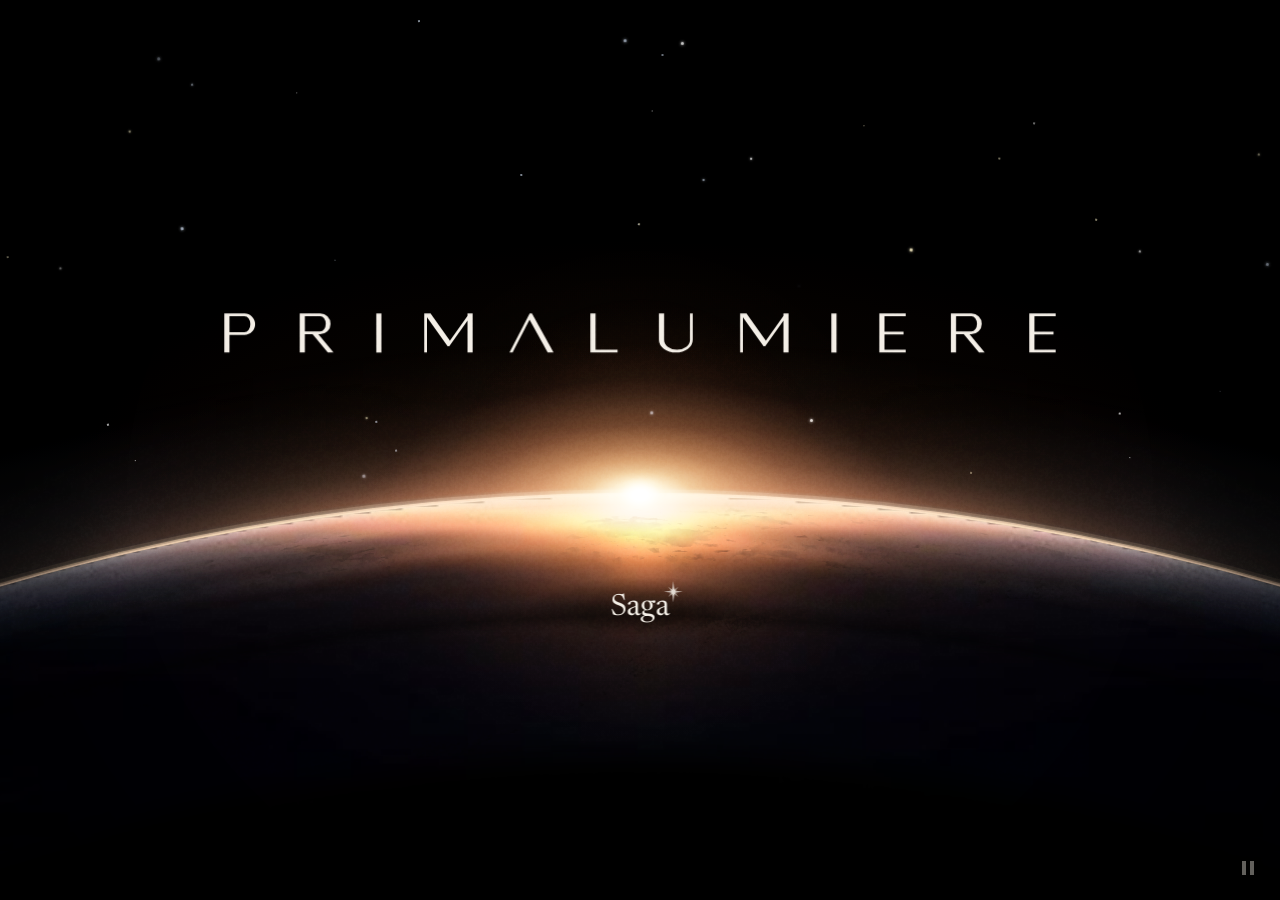
==== commit a468d6b9: "site: colleges and universities; llms.txt; smooth transition; the planet turns visibly on phones" ====
--- a/index.html
+++ b/index.html
@@ -8,7 +8,7 @@
 <meta http-equiv="Content-Security-Policy" content="default-src 'none'; style-src 'self'; img-src 'self'; font-src 'self'; base-uri 'none'; form-action 'none'">
 <meta name="referrer" content="no-referrer">
 <meta name="robots" content="noai, noimageai">
-<meta name="description" content="PrimaLumiere is building Saga: Of People, Through People, a teacher-led classroom tool for engineering colleges in India.">
+<meta name="description" content="PrimaLumiere is building Saga: Of People, Through People, a teacher-led classroom tool for colleges and universities in India.">
 <title>PrimaLumiere</title>
 <link rel="icon" href="favicon.svg" type="image/svg+xml">
 <link rel="preload" href="fonts/newsreader.woff2" as="font" type="font/woff2" crossorigin>
--- a/site.css
+++ b/site.css
@@ -123,9 +123,20 @@
 .lost p { color: var(--muted); }
 .lost a { display: inline-flex; align-items: center; min-height: 48px; }
 
-/* Going to Saga's page, its name travels into that page's title. */
+/* Between the pages (the founder, 12 Nov: "can we have a smooth transition"): the night fades into Saga's paper, then Saga's page
+   rises out of it, while "Saga" travels from under the sun into the page's title; no cut, no flash of black against cream.
+   Browsers without cross-document view transitions (Firefox; older Safari) change pages as before. */
 @view-transition { navigation: auto; }
-::view-transition-group(saga) { animation-duration: 0.4s; animation-timing-function: cubic-bezier(0.4, 0, 0.2, 1); }
+::view-transition { background: #f6f1e7; }
+::view-transition-old(root) { animation: vt-out 0.55s cubic-bezier(0.4, 0, 0.2, 1) both; }
+::view-transition-new(root) { animation: vt-in 0.55s 0.35s cubic-bezier(0.16, 1, 0.3, 1) both; }
+::view-transition-group(saga) { animation-duration: 0.9s; animation-timing-function: cubic-bezier(0.4, 0, 0.2, 1); }
+@keyframes vt-out { to { opacity: 0; } }
+@keyframes vt-in { from { opacity: 0; transform: translateY(10px); } }
+@media (prefers-reduced-motion: reduce) {
+  ::view-transition-old(root), ::view-transition-new(root), ::view-transition-group(saga) { animation-duration: 0.2s; animation-delay: 0s; }
+  ::view-transition-new(root) { animation-name: appear; }
+}
 
 /* Motion every page uses: a fade, and the sun's bloom. */
 @keyframes appear { from { opacity: 0; } }
--- a/home.css
+++ b/home.css
@@ -132,7 +132,8 @@
 
 /* The turning's pause, bottom right: a native checkbox drawn as a pause sign (a play sign once paused), quiet until hovered or focused. */
 .pause { position: absolute; right: max(0.5rem, env(safe-area-inset-right)); bottom: max(0.5rem, env(safe-area-inset-bottom)); z-index: 2; }
-.pause input { appearance: none; display: block; width: 48px; height: 48px; margin: 0; border-radius: 50%; color: var(--light); opacity: 0.55; cursor: pointer;
+/* 0.4 is as faint as it goes: the sign keeps 3:1 against the night behind it (WCAG 1.4.11); it brightens on hover and focus. */
+.pause input { appearance: none; display: block; width: 48px; height: 48px; margin: 0; border-radius: 50%; color: var(--light); opacity: 0.4; cursor: pointer;
   background: linear-gradient(currentColor, currentColor) 18px 17px / 4px 14px no-repeat, linear-gradient(currentColor, currentColor) 26px 17px / 4px 14px no-repeat; }
 .pause input:checked { background: linear-gradient(to top right, currentColor 50%, transparent 50%) 19px 16px / 12px 8px no-repeat,
   linear-gradient(to bottom right, currentColor 50%, transparent 50%) 19px 24px / 12px 8px no-repeat; }
@@ -172,6 +173,17 @@
 .first .surface { animation: turn 90s linear infinite both, dissolve 90s linear infinite both; }
 .first .surface.later { animation-delay: -45s; }
 .first .turn { animation: wheel 270s linear infinite; }
+/* On a phone the planet is a third the size in pixels (260vw, not 360vw of a far wider screen), so the same turn moved its clouds
+   under 1 px a second and could not be seen (the founder, 12 Nov). There the bands turn wider and faster, about as many pixels a
+   second as on a laptop (the rim 3.5 to 4 px/s), still a slow drift; the angles stay inside the lit arc, so no edge of the image shows
+   (held at each end and checked at 390 px); the sky keeps the outer band's pace. */
+@media (max-width: 47.99rem) {
+  .first .outer { --from: 6deg; --to: -6deg; }
+  .first .inner { --from: 8deg; --to: -8deg; }
+  .first .surface { animation-duration: 30s, 30s; }
+  .first .surface.later { animation-delay: -15s; }
+  .first .turn { animation-duration: 60s; }
+}
 .first:has(#turn:checked) :is(.surface, .turn, .stars i) { animation-play-state: paused; }
 @media (prefers-reduced-motion: no-preference) {
   /* The disc rises from behind the planet; the sun blooms as it crests; the name comes forward. */
@@ -196,5 +208,6 @@
 @keyframes turn { from { transform: rotate(var(--from)); } to { transform: rotate(var(--to)); } }
 @keyframes dissolve { 0%, 100% { opacity: 0; } 50% { opacity: 1; } }
 @keyframes wheel { to { transform: rotate(-24deg); } }
-@keyframes twinkle { 0%, 100% { opacity: 0.9; transform: scale(1) rotate(0deg); } 30% { opacity: 0.3; transform: scale(0.6) rotate(-12deg); } 60% { opacity: 1; transform: scale(1.25) rotate(12deg); } }
+/* The star twinkles in place: it dims and brightens and swells a little, and never turns (the founder, 12 Nov). */
+@keyframes twinkle { 0%, 100% { opacity: 0.9; transform: scale(1); } 30% { opacity: 0.3; transform: scale(0.6); } 60% { opacity: 1; transform: scale(1.25); } }
 @keyframes glint { 0%, 100% { opacity: 0.9; } 30% { opacity: 0.3; } 60% { opacity: 1; } }
